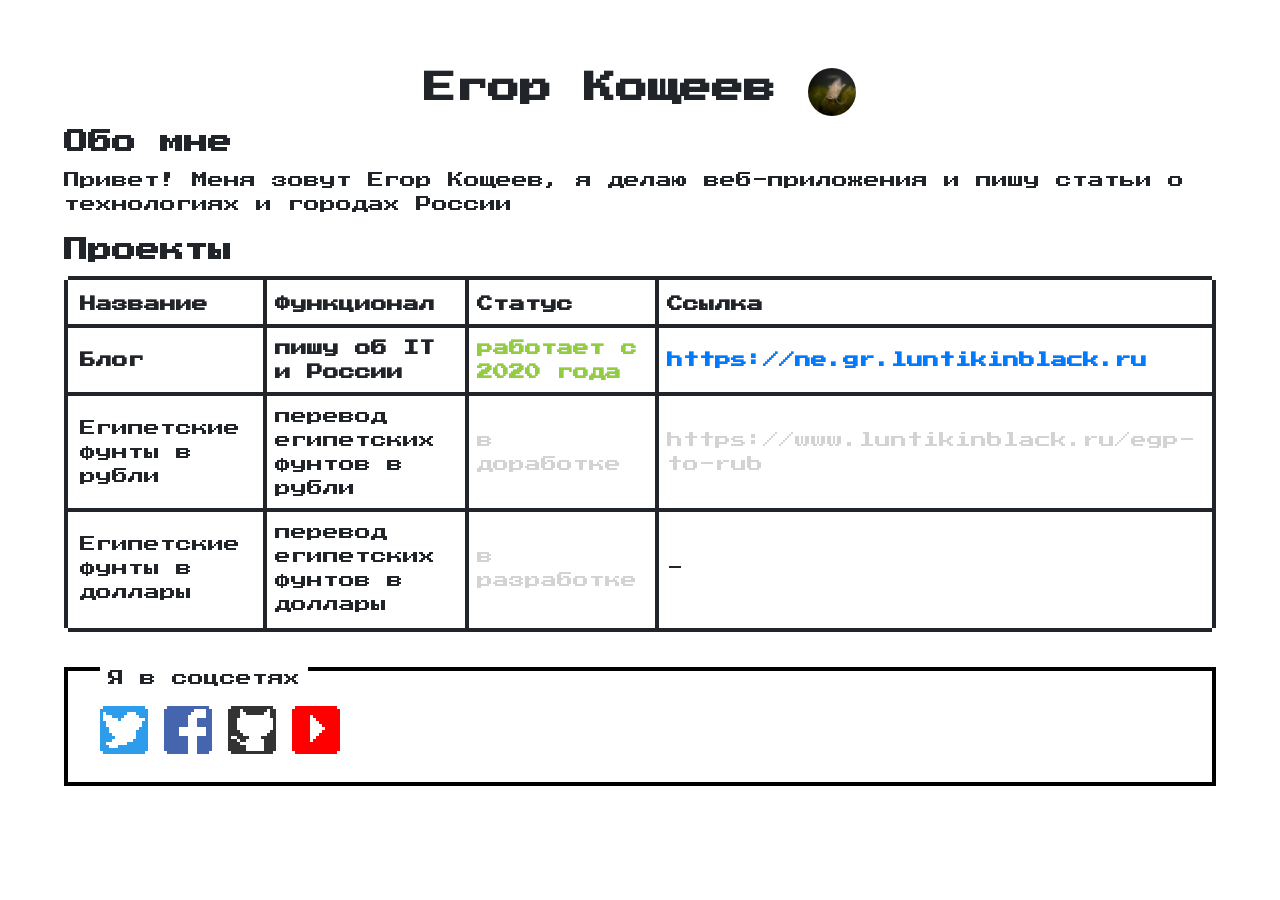
==== index.html @ 00d3ca86 "dark" ====
<!DOCTYPE html>
<html lang="ru">
  <head>
    <meta charset="utf-8">
    <meta name="viewport" content="width=device-width, initial-scale=1">
    <title>Егор Кощеев</title>
    <link rel="stylesheet" href="/nes.min.css">
    <link rel="stylesheet" href="/style.css">
    <link rel="preconnect" href="https://fonts.gstatic.com">
    <link href="https://fonts.googleapis.com/css2?family=Press+Start+2P&family=Russo+One&display=swap" rel="stylesheet">
    <link rel="icon" href="favicon.ico"> 
  </head>
  <body style="margin: 5%">
    <h1 style="text-align: center">Егор Кощеев <img class="nes-avatar is-rounded is-medium" alt="Аватарка" src="/catfish.jpg"></h1>
    <h2 id="about">Обо мне</h2>
    <p>Привет! Меня зовут Егор Кощеев, я делаю веб-приложения и пишу статьи о технологиях и городах России</p>
    <h2 id="projects">Проекты</h2>
    <div class="nes-table-responsive">
      <table class="nes-table is-bordered">
        <thead>
          <tr>
            <th>Название</th>
            <th>Функционал</th>
            <th>Статус</th>
            <th>Ссылка</th>
          </tr>
        </thead>
        <tbody>
          <tr>
            <td><b>Блог</b></td>
            <td><b>пишу об IT и России</b></td>
            <td><span class="nes-text is-success"><b>pаботает с 2020 года</b></span></td>
            <td><b><a href="https://ne.gr.luntikinblack.ru">https://ne.gr.luntikinblack.ru</a></b></td>
          </tr>
          <tr>
            <td>Египетские фунты в рубли</td>
            <td>перевод египетских фунтов в рубли</td>
            <td><span class="nes-text is-disabled">в доработке</span></td>
            <td><span class="nes-text is-disabled">https://www.luntikinblack.ru/egp-to-rub</span></td>
          </tr>
          <tr>
            <td>Египетские фунты в доллары</td>
            <td>перевод египетских фунтов в доллары</td>
            <td><span class="nes-text is-disabled">в разработке</span></td>
            <td>-</td>
          </tr>
        </tbody>
      </table>
    </div>
    <div class="nes-container with-title" style="margin-top: 3%">
      <p class="title">Я в соцсетях</p>
      <section class="icon-list">
        <a href="https://twitter.com/sawgmuh"><i class="nes-icon twitter is-medium"></i></a>
        <a href="https://www.facebook.com/bilbikes"><i class="nes-icon facebook is-medium"></i></a>
        <a href="https://github.com/KoshkaMudretsa"><i class="nes-icon github is-medium"></i></a>
        <a href="https://www.youtube.com/@окъ"><i class="nes-icon youtube is-medium"></i></a>
      </section>
    </div>
  </body>
</html>
---- style.css ----
body {
    font-family: 'Press Start 2P', cursive;
}

@media screen and (prefers-color-scheme: dark) {
    body {
        background-color: #212529;
        color: #fff;
    }
    .nes-table.is-bordered {
        color: #fff;
        background-color: #212529;
        border-image-slice: 2;
        border-image-width: 2;
        border-image-repeat: stretch;
        border-image-source: url('data:image/svg+xml;utf8,<?xml version="1.0" encoding="UTF-8" ?><svg version="1.1" width="5" height="5" xmlns="http://www.w3.org/2000/svg"><path d="M2 1 h1 v1 h-1 z M1 2 h1 v1 h-1 z M3 2 h1 v1 h-1 z M2 3 h1 v1 h-1 z" fill="rgb(255,255,255)" /></svg>');
        border-image-outset: 0;
    }
    @media all and (-webkit-min-device-pixel-ratio: 0) and (min-resolution: 0.001dpcm) {
        .nes-table.is-bordered {
            border-image-repeat: space;
        }
    }
    @supports (-moz-appearance: meterbar) {
        .nes-table.is-bordered {
            border-image-repeat: stretch;
        }
    }
    .nes-table th,
    .nes-table td {
        border-color: #fff;
    }
    .nes-table th::after, .nes-table th::before,
    .nes-table td::after,
    .nes-table td::before {
        display: none;
    }
    .nes-table::before {
        position: absolute;
        top: 0;
        right: 0;
        bottom: 0;
        left: 0;
        content: "";
    }
    .nes-container {
        position: relative;
        margin: 4px;
        color: #fff;
        background-color: #212529;
        border-color: white;
    }
    .nes-container::after {
        position: absolute;
        top: -7.2px;
        right: -7.2px;
        bottom: -7.2px;
        left: -7.2px;
        z-index: -1;
        content: "";
        background-color: #212529;
    }
    .nes-container.with-title > .title {
        color: #fff;
        background-color: #212529;
    }
}
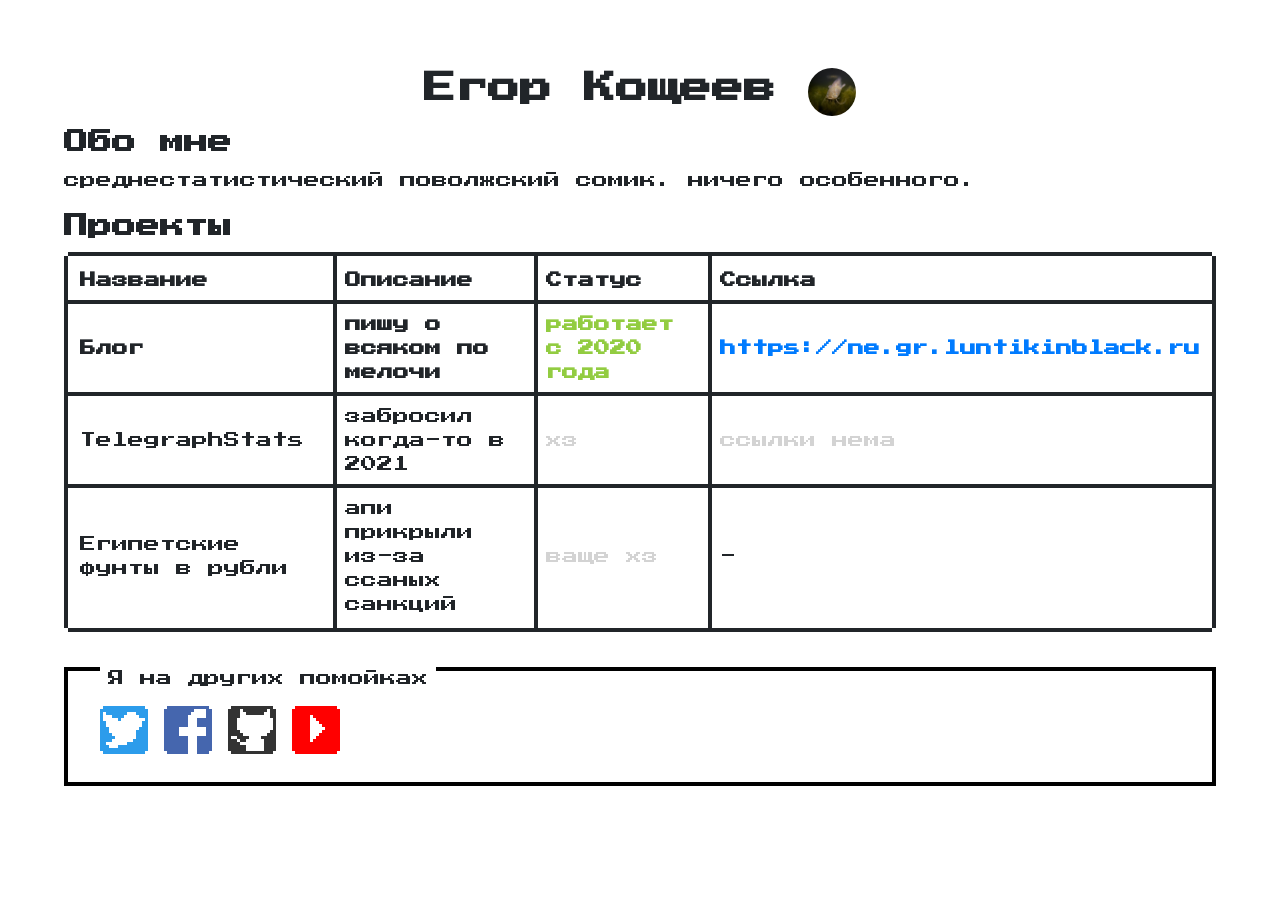
==== commit 9fa4ffca: "dark" ====
--- a/index.html
+++ b/index.html
@@ -14,14 +14,14 @@
   <body style="margin: 5%">
     <h1 style="text-align: center">Егор Кощеев <img class="nes-avatar is-rounded is-medium" alt="Аватарка" src="/catfish.jpg"></h1>
     <h2 id="about">Обо мне</h2>
-    <p>Привет! Меня зовут Егор Кощеев, я делаю веб-приложения и пишу статьи о технологиях и городах России</p>
+    <p>среднестатистический поволжский сомик. ничего особенного.</p>
     <h2 id="projects">Проекты</h2>
     <div class="nes-table-responsive">
       <table class="nes-table is-bordered">
         <thead>
           <tr>
             <th>Название</th>
-            <th>Функционал</th>
+            <th>Описание</th>
             <th>Статус</th>
             <th>Ссылка</th>
           </tr>
@@ -29,27 +29,27 @@
         <tbody>
           <tr>
             <td><b>Блог</b></td>
-            <td><b>пишу об IT и России</b></td>
+            <td><b>пишу о всяком по мелочи</b></td>
             <td><span class="nes-text is-success"><b>pаботает с 2020 года</b></span></td>
             <td><b><a href="https://ne.gr.luntikinblack.ru">https://ne.gr.luntikinblack.ru</a></b></td>
           </tr>
           <tr>
-            <td>Египетские фунты в рубли</td>
-            <td>перевод египетских фунтов в рубли</td>
-            <td><span class="nes-text is-disabled">в доработке</span></td>
-            <td><span class="nes-text is-disabled">https://www.luntikinblack.ru/egp-to-rub</span></td>
+            <td>TelegraphStats</td>
+            <td>забросил когда-то в 2021</td>
+            <td><span class="nes-text is-disabled">хз</span></td>
+            <td><span class="nes-text is-disabled">ссылки нема</span></td>
           </tr>
           <tr>
-            <td>Египетские фунты в доллары</td>
-            <td>перевод египетских фунтов в доллары</td>
-            <td><span class="nes-text is-disabled">в разработке</span></td>
+            <td>Египетские фунты в рубли</td>
+            <td>апи прикрыли из-за ссаных санкций</td>
+            <td><span class="nes-text is-disabled">ваще хз</span></td>
             <td>-</td>
           </tr>
         </tbody>
       </table>
     </div>
     <div class="nes-container with-title" style="margin-top: 3%">
-      <p class="title">Я в соцсетях</p>
+      <p class="title">Я на других помойках</p>
       <section class="icon-list">
         <a href="https://twitter.com/sawgmuh"><i class="nes-icon twitter is-medium"></i></a>
         <a href="https://www.facebook.com/bilbikes"><i class="nes-icon facebook is-medium"></i></a>
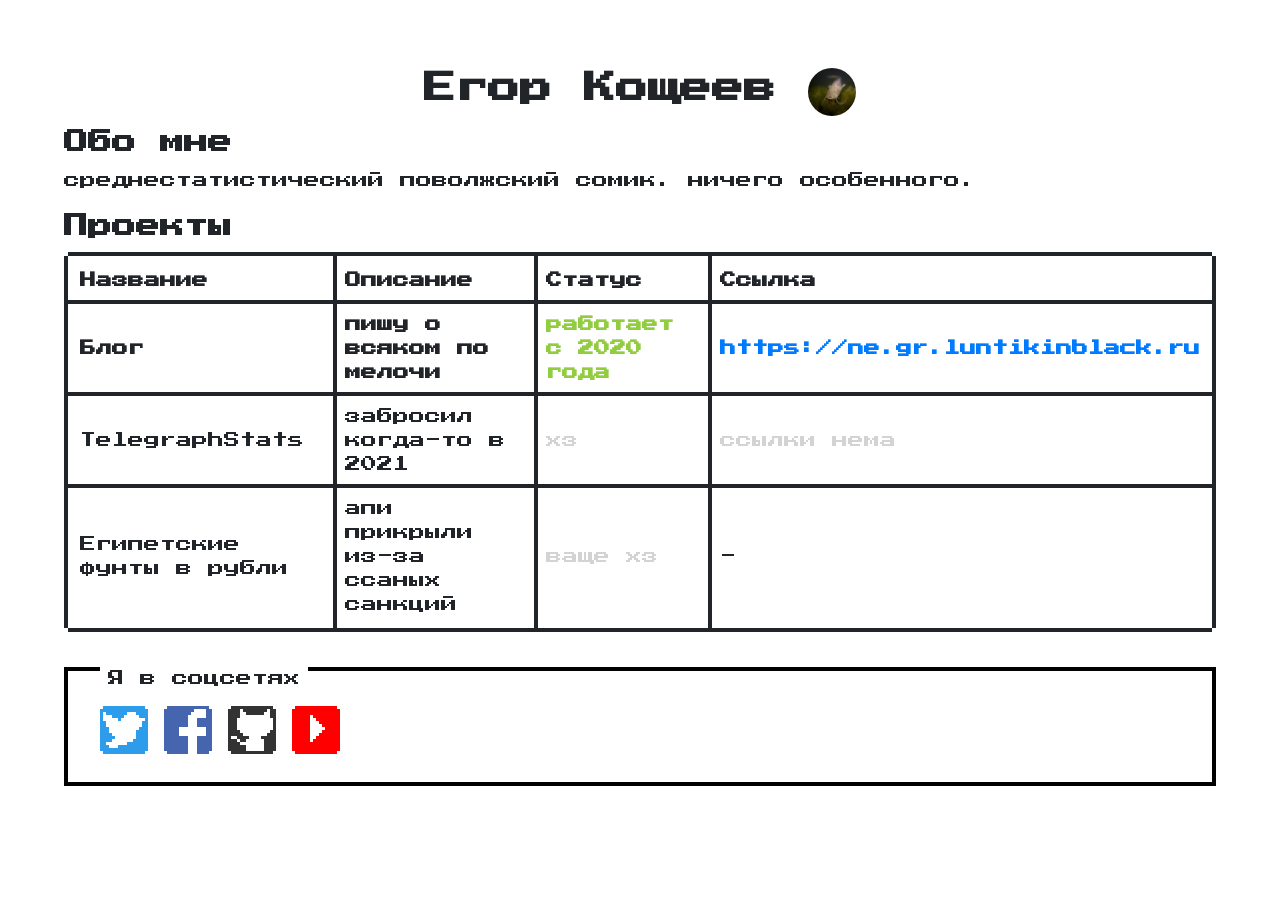
==== commit 9ccc7006: "dark" ====
--- a/index.html
+++ b/index.html
@@ -49,7 +49,7 @@
       </table>
     </div>
     <div class="nes-container with-title" style="margin-top: 3%">
-      <p class="title">Я на других помойках</p>
+      <p class="title">Я в соцсетях</p>
       <section class="icon-list">
         <a href="https://twitter.com/sawgmuh"><i class="nes-icon twitter is-medium"></i></a>
         <a href="https://www.facebook.com/bilbikes"><i class="nes-icon facebook is-medium"></i></a>
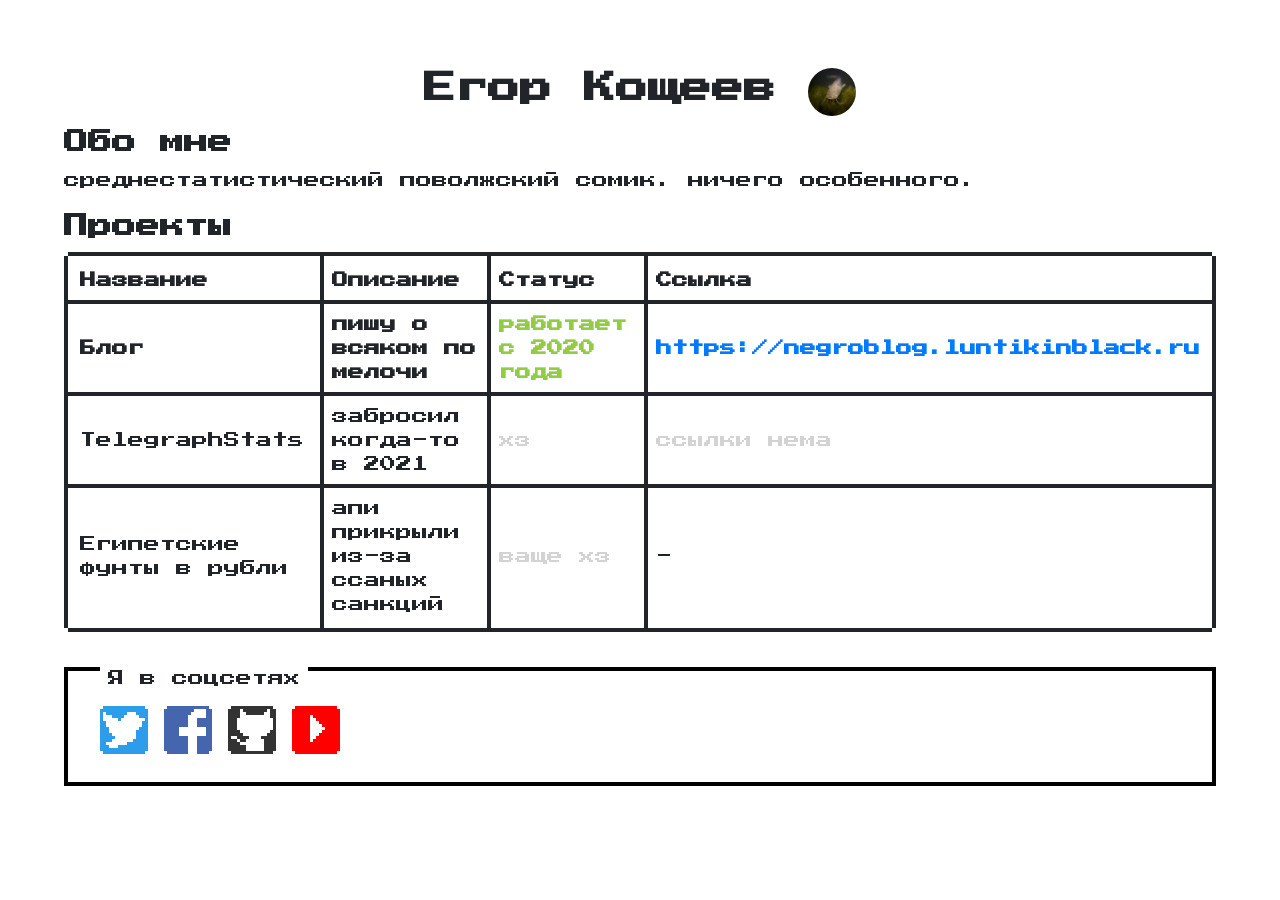
==== commit a8ca70a3: "dark" ====
--- a/index.html
+++ b/index.html
@@ -31,7 +31,7 @@
             <td><b>Блог</b></td>
             <td><b>пишу о всяком по мелочи</b></td>
             <td><span class="nes-text is-success"><b>pаботает с 2020 года</b></span></td>
-            <td><b><a href="https://ne.gr.luntikinblack.ru">https://ne.gr.luntikinblack.ru</a></b></td>
+            <td><b><a href="https://negroblog.luntikinblack.ru">https://negroblog.luntikinblack.ru</a></b></td>
           </tr>
           <tr>
             <td>TelegraphStats</td>
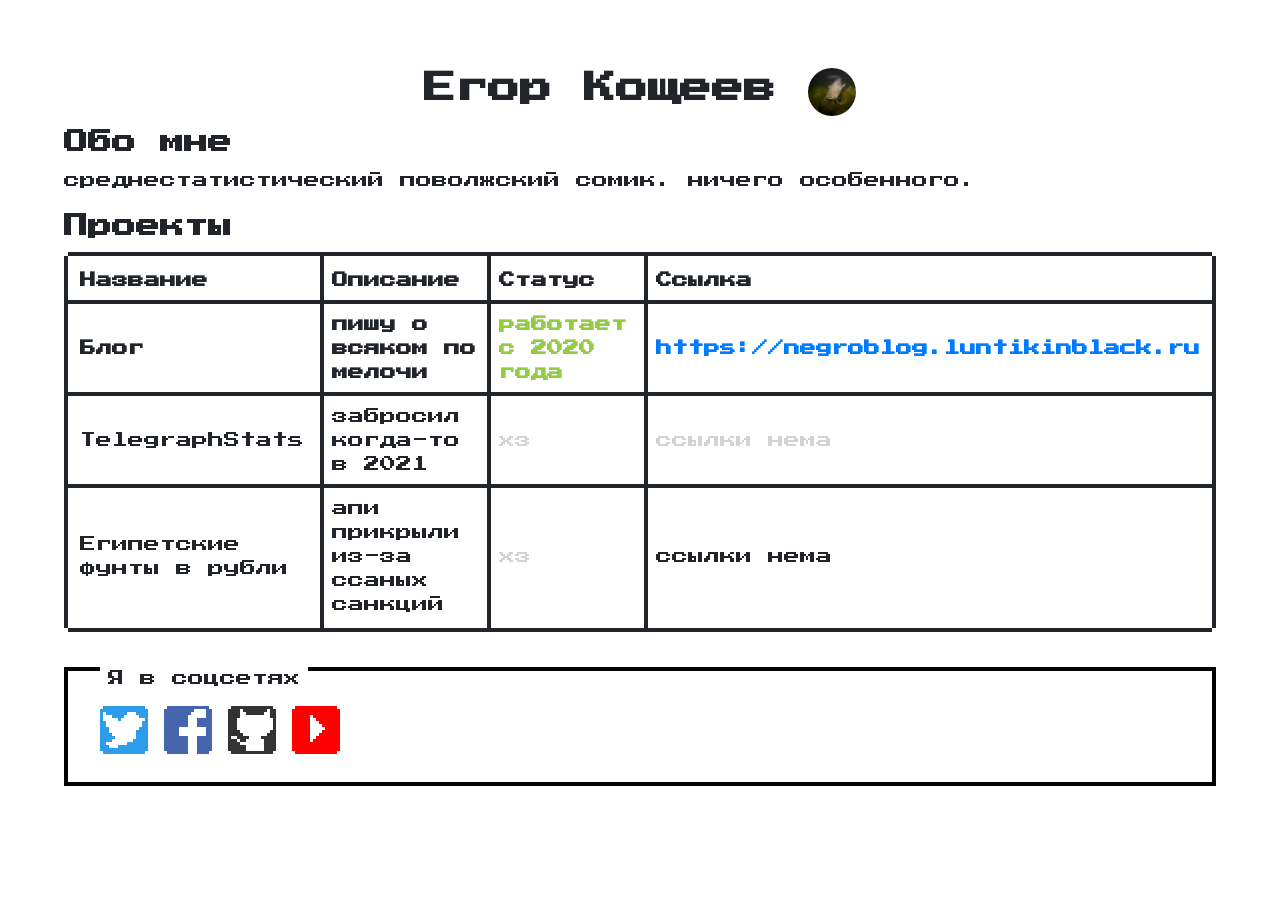
==== commit 9779c79c: "yet another commit" ====
--- a/index.html
+++ b/index.html
@@ -42,8 +42,8 @@
           <tr>
             <td>Египетские фунты в рубли</td>
             <td>апи прикрыли из-за ссаных санкций</td>
-            <td><span class="nes-text is-disabled">ваще хз</span></td>
-            <td>-</td>
+            <td><span class="nes-text is-disabled">хз</span></td>
+            <td>ссылки нема</td>
           </tr>
         </tbody>
       </table>
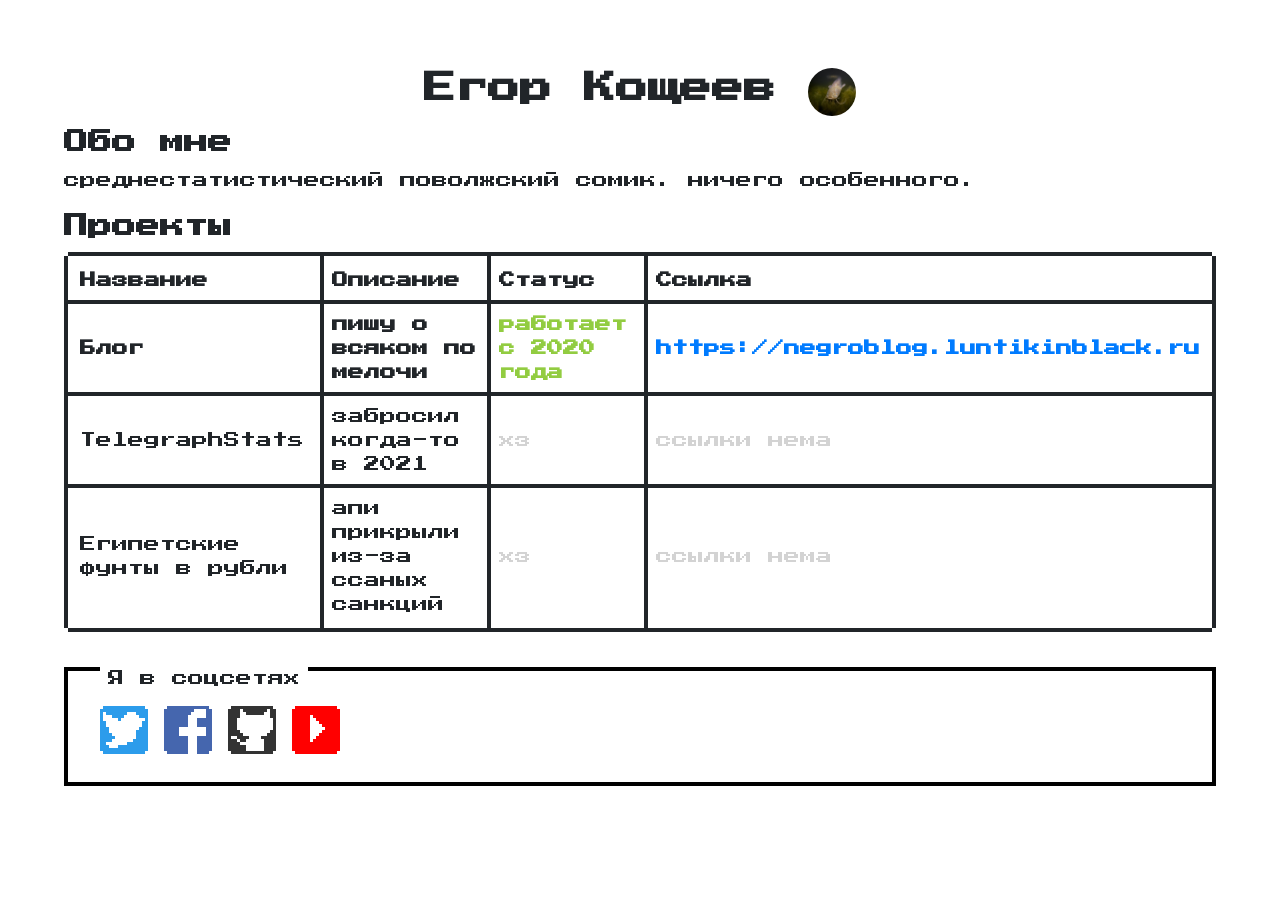
==== commit dce7e54a: "Update index.html" ====
--- a/index.html
+++ b/index.html
@@ -43,7 +43,7 @@
             <td>Египетские фунты в рубли</td>
             <td>апи прикрыли из-за ссаных санкций</td>
             <td><span class="nes-text is-disabled">хз</span></td>
-            <td>ссылки нема</td>
+            <td><span class="nes-text is-disabled">ссылки нема</span></td>
           </tr>
         </tbody>
       </table>
@@ -58,4 +58,4 @@
       </section>
     </div>
   </body>
-</html>+</html>
